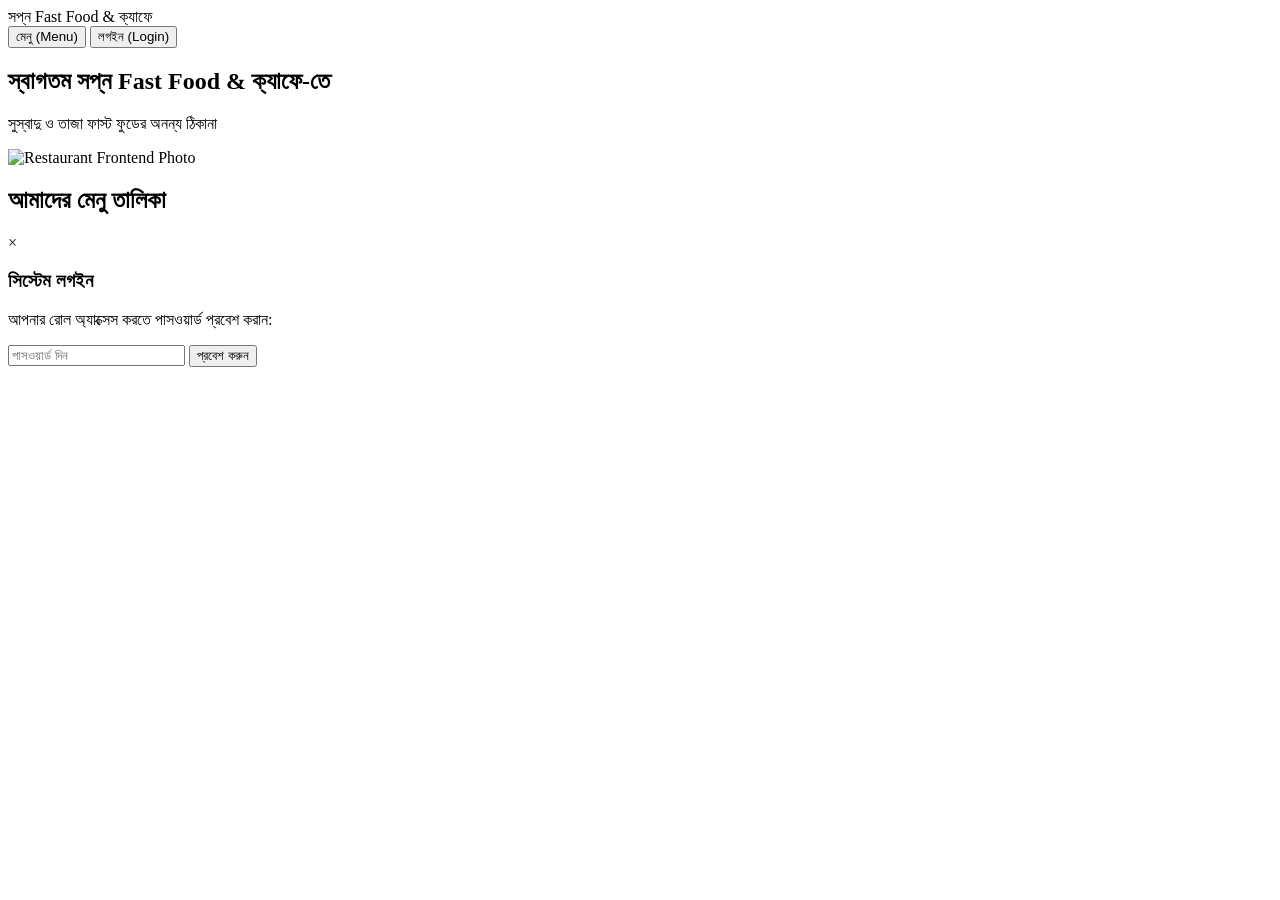
==== index.html @ 1aaa4b71 "Create index.html" ====
<!DOCTYPE html>
<html lang="bn">
<head>
    <meta charset="UTF-8">
    <meta name="viewport" content="width=device-width, initial-scale=1.0">
    <title>সপ্ন Fast Food & ক্যাফে</title>
    <link rel="stylesheet" href="styles.css">
    <link href="https://fonts.googleapis.com/css2?family=Hind+Siliguri:wght@400;600;700&display=swap" rel="stylesheet">
</head>
<body>
    <header class="navbar">
        <div class="logo">সপ্ন Fast Food & ক্যাফে</div>
        <nav>
            <button onclick="switchView('public-menu')" class="nav-btn">মেনু (Menu)</button>
            <button onclick="openLoginModal()" class="nav-btn login-btn" id="login-trigger">লগইন (Login)</button>
            <button onclick="logout()" class="nav-btn logout-btn" id="logout-trigger" style="display:none;">লগআউট</button>
        </nav>
    </header>

    <main class="container">
        <!-- Hero Section -->
        <section id="hero-section" class="hero">
            <div class="hero-content">
                <h1>স্বাগতম সপ্ন Fast Food & ক্যাফে-তে</h1>
                <p>সুস্বাদু ও তাজা ফাস্ট ফুডের অনন্য ঠিকানা</p>
            </div>
            <div class="hero-image">
                <img src="https://images.unsplash.com/photo-1555396273-367ea4eb4db5?auto=format&fit=crop&w=1000&q=80" alt="Restaurant Frontend Photo">
            </div>
        </section>

        <!-- Public Menu Section -->
        <section id="public-menu" class="view-section active">
            <h2>আমাদের মেনু তালিকা</h2>
            <div id="category-filter" class="filter-bar"></div>
            <div id="menu-grid" class="menu-grid"></div>
        </section>

        <!-- Chef Portal -->
        <section id="chef-portal" class="view-section" style="display:none;">
            <h2>🍳 Chef Portal (রান্নাঘর এন্ট্রি)</h2>
            <p class="warning-text">⚠️ শেখদের জন্য সতর্কবার্তা: আপনার ইনপুট পরবর্তীতে মোছা বা পরিবর্তন করা যাবে না।</p>
            <form id="chef-form" class="portal-form">
                <label for="chef-item-select">আইটেম সিলেক্ট করুন:</label>
                <select id="chef-item-select" required></select>
                
                <label for="chef-qty">তৈরিকৃত পরিমাণ (Quantity):</label>
                <input type="number" id="chef-qty" min="1" value="1" required>

                <button type="submit" class="action-btn">রান্না রেকর্ড করুন</button>
            </form>

            <h3>আপনার সাম্প্রতিক রান্না এনট্রি</h3>
            <div class="table-container">
                <table>
                    <thead>
                        <tr>
                            <th>তারিখ ও সময়</th>
                            <th>আইটেম</th>
                            <th>পরিমাণ</th>
                        </tr>
                    </thead>
                    <tbody id="chef-log-tbody"></tbody>
                </table>
            </div>
        </section>

        <!-- Waiter Portal -->
        <section id="waiter-portal" class="view-section" style="display:none;">
            <h2>🛎️ Waiter Portal (বিক্রি এন্ট্রি)</h2>
            <p class="warning-text">⚠️ ওয়েটারদের জন্য সতর্কবার্তা: আপনার ইনপুট পরবর্তীতে মোছা বা পরিবর্তন করা যাবে না।</p>
            <form id="waiter-form" class="portal-form">
                <label for="waiter-item-select">আইটেম সিলেক্ট করুন:</label>
                <select id="waiter-item-select" onchange="handleWaiterItemChange()" required></select>

                <div id="waiter-size-container" style="display:none;">
                    <label for="waiter-size-select">সাইজ পছন্দ করুন:</label>
                    <select id="waiter-size-select"></select>
                </div>

                <label for="waiter-qty">বিক্রিত পরিমাণ (Quantity):</label>
                <input type="number" id="waiter-qty" min="1" value="1" required>

                <button type="submit" class="action-btn">বিক্রি রেকর্ড করুন</button>
            </form>

            <h3>আপনার সাম্প্রতিক বিক্রি এনট্রি</h3>
            <div class="table-container">
                <table>
                    <thead>
                        <tr>
                            <th>তারিখ ও সময়</th>
                            <th>আইটেম</th>
                            <th>পরিমাণ</th>
                            <th>মোট মূল্য (৳)</th>
                        </tr>
                    </thead>
                    <tbody id="waiter-log-tbody"></tbody>
                </table>
            </div>
        </section>

        <!-- Admin Portal -->
        <section id="admin-portal" class="view-section" style="display:none;">
            <h2>📊 Admin Dashboard (হিসাব ও স্টক)</h2>
            <div class="stats-cards">
                <div class="card">
                    <h3>মোট মোট বিক্রি মূল্য</h3>
                    <p id="stat-total-revenue">৳ 0</p>
                </div>
                <div class="card">
                    <h3>মোট রান্নাকৃত পরিমাণ</h3>
                    <p id="stat-total-cooked">0</p>
                </div>
                <div class="card">
                    <h3>মোট বিক্রিত পরিমাণ</h3>
                    <p id="stat-total-sold">0</p>
                </div>
            </div>

            <h3>আইটেম ভিত্তিক cooked & sold স্ট্যাটাস</h3>
            <div class="table-container">
                <table>
                    <thead>
                        <tr>
                            <th>আইটেম নাম</th>
                            <th>মোট রান্না (Cooked)</th>
                            <th>মোট বিক্রি (Sold)</th>
                            <th>অবশিষ্ট (Stock)</th>
                            <th>মোট বিক্রি মূল্য (৳)</th>
                        </tr>
                    </thead>
                    <tbody id="admin-summary-tbody"></tbody>
                </table>
            </div>
        </section>

        <!-- Owner Portal -->
        <section id="owner-portal" class="view-section" style="display:none;">
            <h2>👑 Owner Dashboard (সর্বোচ্চ নিয়ন্ত্রণ)</h2>
            <div class="stats-cards">
                <div class="card">
                    <h3>মোট রেভিনিউ</h3>
                    <p id="owner-stat-revenue">৳ 0</p>
                </div>
                <div class="card">
                    <h3>মোট এনট্রি রেকর্ড</h3>
                    <p id="owner-stat-logs">0</p>
                </div>
            </div>

            <div class="owner-controls">
                <button onclick="exportJSONData()" class="action-btn">ডাটাবেস ব্যাকআপ ডাউনলোড করুন (JSON)</button>
            </div>

            <h3>সকল সেশন ও অ্যাক্টিভিটি লগ</h3>
            <div class="table-container">
                <table>
                    <thead>
                        <tr>
                            <th>টাইপ</th>
                            <th>তারিখ ও সময়</th>
                            <th>আইটেম</th>
                            <th>পরিমাণ</th>
                            <th>মূল্য (৳)</th>
                        </tr>
                    </thead>
                    <tbody id="owner-all-logs-tbody"></tbody>
                </table>
            </div>
        </section>
    </main>

    <!-- Login Modal -->
    <div id="login-modal" class="modal">
        <div class="modal-content">
            <span class="close-btn" onclick="closeLoginModal()">&times;</span>
            <h3>সিস্টেম লগইন</h3>
            <p>আপনার রোল অ্যাক্সেস করতে পাসওয়ার্ড প্রবেশ করান:</p>
            <input type="password" id="role-password" placeholder="পাসওয়ার্ড দিন">
            <button onclick="authenticateRole()" class="action-btn">প্রবেশ করুন</button>
            <p id="login-error" class="error-msg"></p>
        </div>
    </div>

    <script src="app.js"></script>
</body>
  </html>
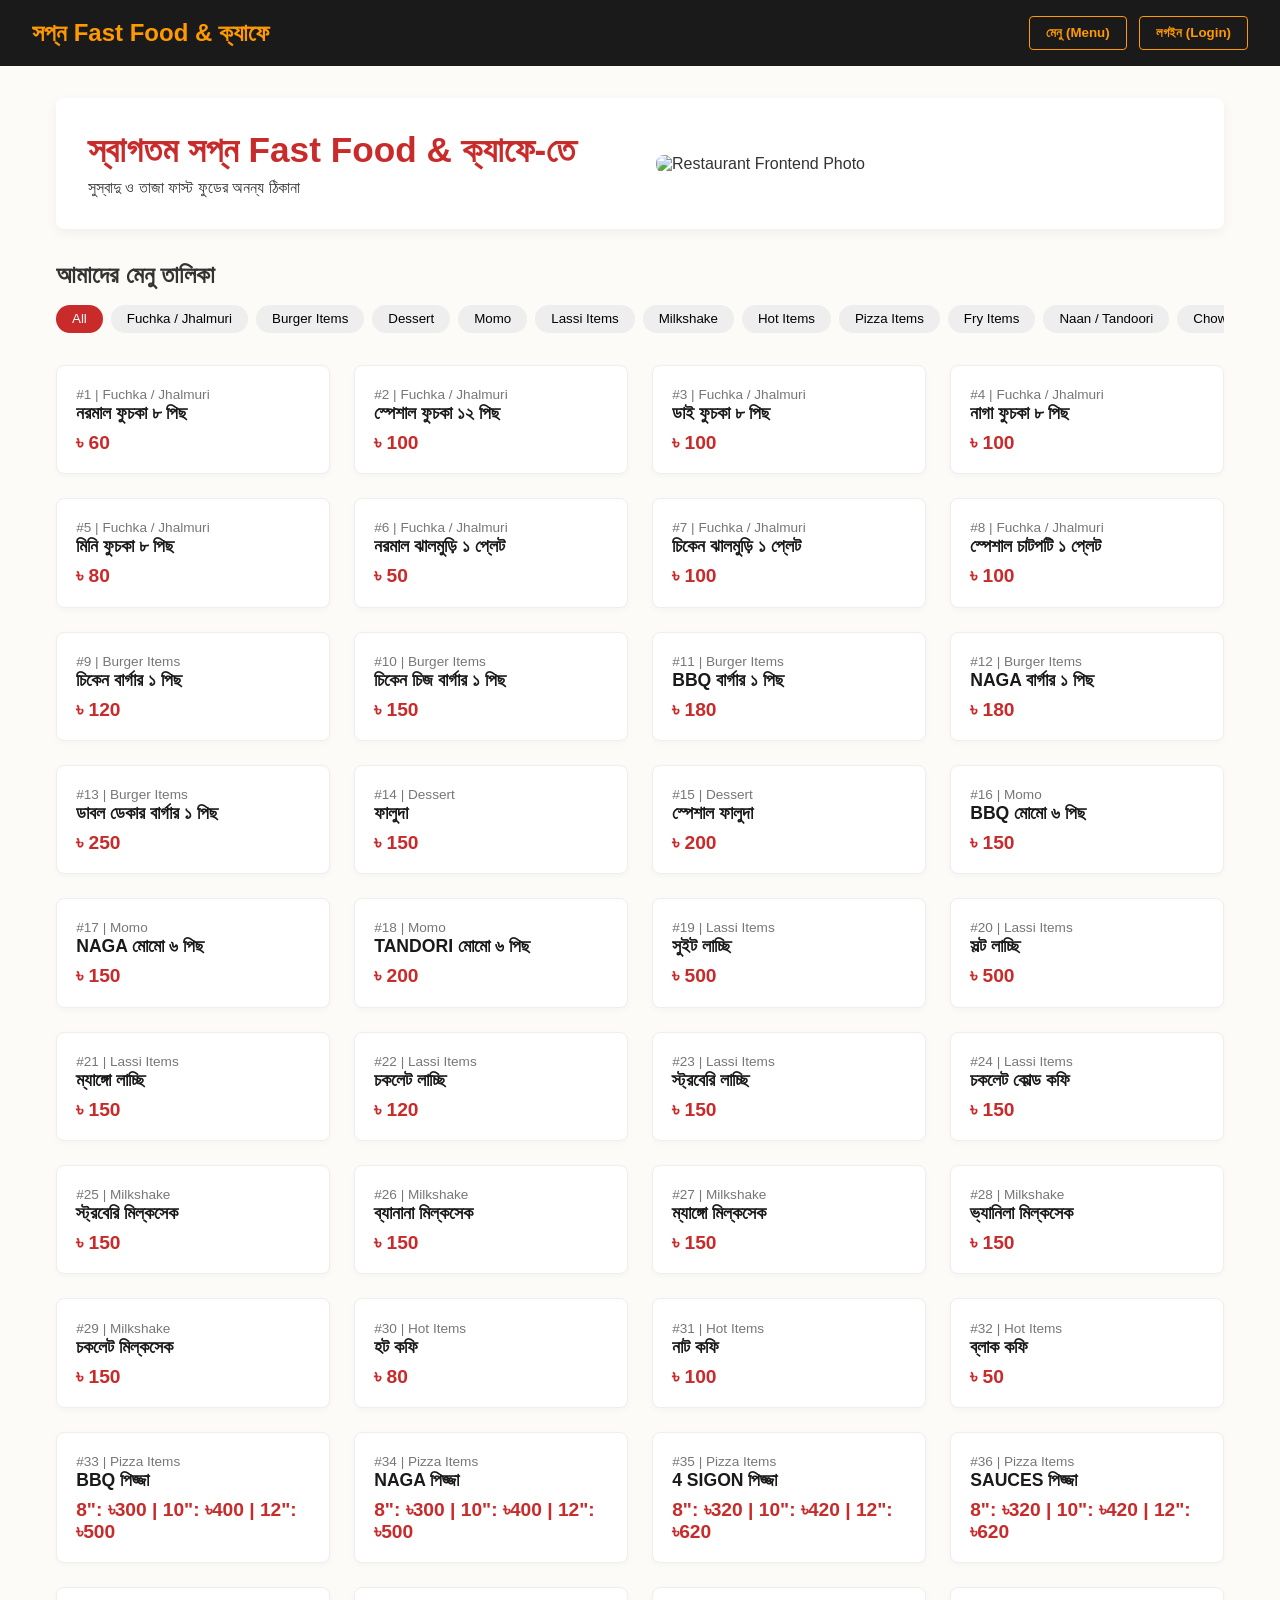
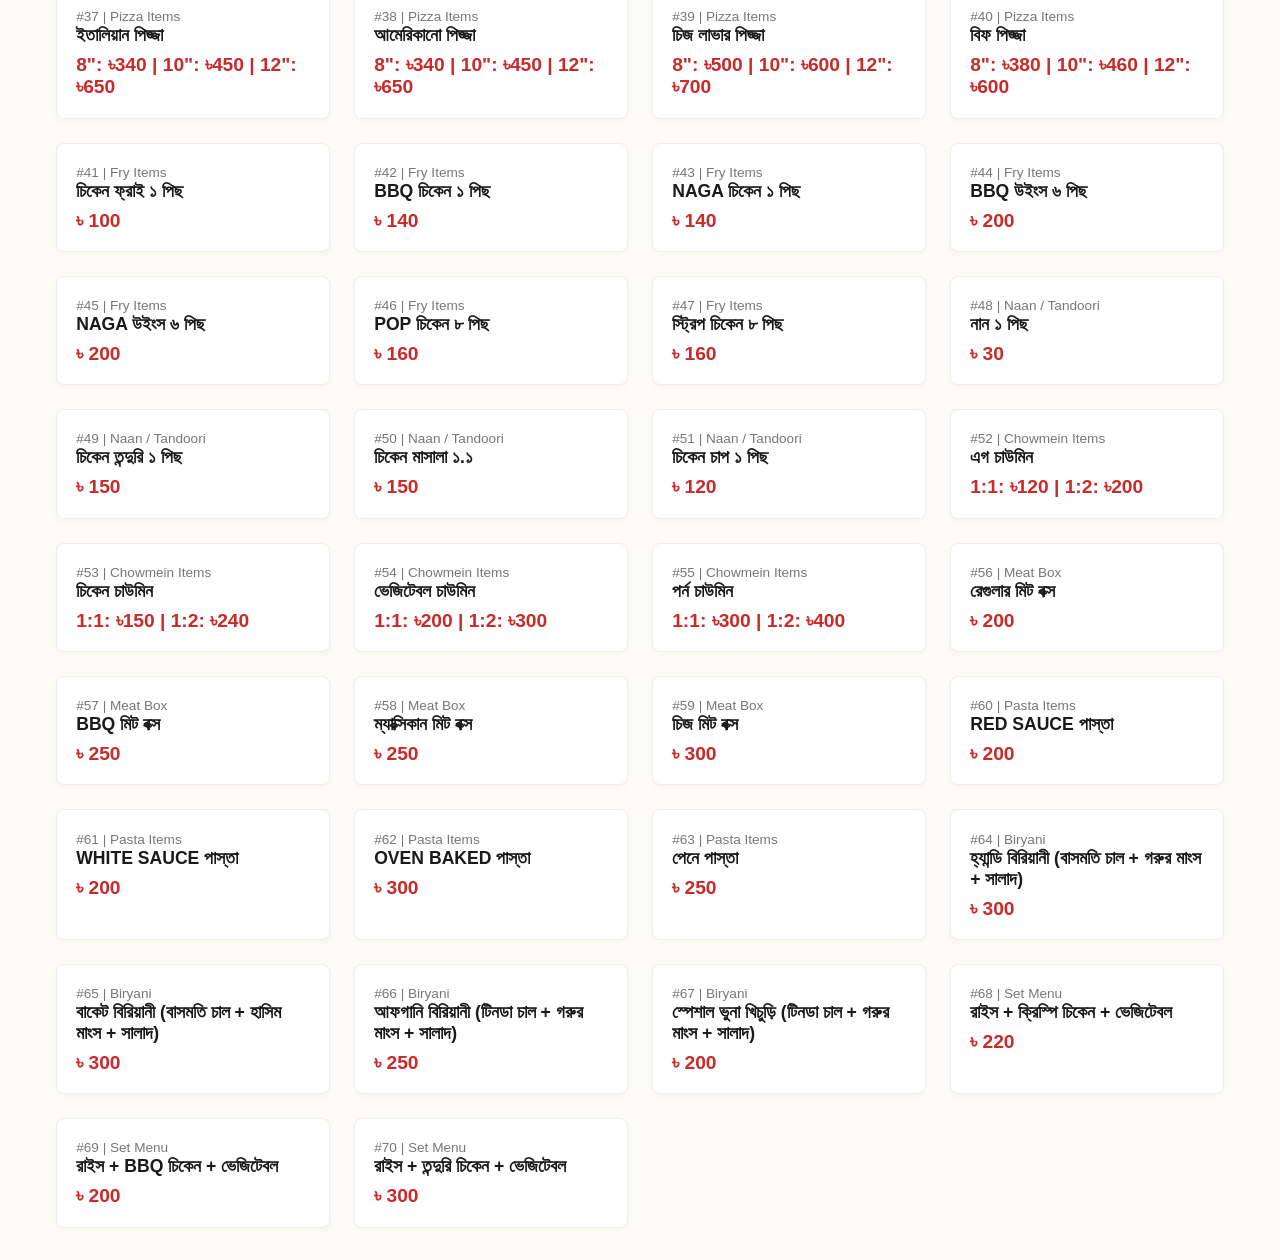
==== commit 9fedfb59: "Update index.html" ====
--- a/index.html
+++ b/index.html
@@ -39,7 +39,7 @@
         <!-- Chef Portal -->
         <section id="chef-portal" class="view-section" style="display:none;">
             <h2>🍳 Chef Portal (রান্নাঘর এন্ট্রি)</h2>
-            <p class="warning-text">⚠️ শেখদের জন্য সতর্কবার্তা: আপনার ইনপুট পরবর্তীতে মোছা বা পরিবর্তন করা যাবে না।</p>
+            <p class="warning-text">⚠️ শেফদের জন্য সতর্কবার্তা: আপনার ইনপুট পরবর্তীতে মোছা বা পরিবর্তন করা যাবে না।</p>
             <form id="chef-form" class="portal-form">
                 <label for="chef-item-select">আইটেম সিলেক্ট করুন:</label>
                 <select id="chef-item-select" required></select>
--- a/styles.css
+++ b/styles.css
@@ -0,0 +1,260 @@
+* {
+    box-sizing: border-box;
+    margin: 0;
+    padding: 0;
+    font-family: 'Hind Siliguri', sans-serif;
+}
+
+body {
+    background-color: #fdfbf7;
+    color: #333;
+}
+
+.navbar {
+    display: flex;
+    justify-content: space-between;
+    align-items: center;
+    background-color: #1a1a1a;
+    padding: 1rem 2rem;
+    color: #fff;
+    position: sticky;
+    top: 0;
+    z-index: 100;
+}
+
+.logo {
+    font-size: 1.5rem;
+    font-weight: 700;
+    color: #ff9900;
+}
+
+.nav-btn {
+    background: transparent;
+    border: 1px solid #ff9900;
+    color: #ff9900;
+    padding: 0.5rem 1rem;
+    margin-left: 0.5rem;
+    border-radius: 4px;
+    cursor: pointer;
+    font-weight: 600;
+}
+
+.nav-btn:hover {
+    background: #ff9900;
+    color: #fff;
+}
+
+.container {
+    max-width: 1200px;
+    margin: 2rem auto;
+    padding: 0 1rem;
+}
+
+.hero {
+    display: flex;
+    flex-wrap: wrap;
+    align-items: center;
+    gap: 2rem;
+    background: #fff;
+    padding: 2rem;
+    border-radius: 8px;
+    box-shadow: 0 4px 12px rgba(0,0,0,0.05);
+    margin-bottom: 2rem;
+}
+
+.hero-content {
+    flex: 1;
+    min-width: 280px;
+}
+
+.hero-content h1 {
+    font-size: 2.2rem;
+    color: #c92a2a;
+    margin-bottom: 0.5rem;
+}
+
+.hero-image {
+    flex: 1;
+    min-width: 280px;
+}
+
+.hero-image img {
+    width: 100%;
+    height: 300px;
+    object-fit: cover;
+    border-radius: 8px;
+}
+
+.filter-bar {
+    display: flex;
+    gap: 0.5rem;
+    overflow-x: auto;
+    padding: 1rem 0;
+}
+
+.filter-chip {
+    padding: 0.4rem 1rem;
+    background: #eee;
+    border: none;
+    border-radius: 20px;
+    cursor: pointer;
+    white-space: nowrap;
+}
+
+.filter-chip.active {
+    background: #c92a2a;
+    color: #fff;
+}
+
+.menu-grid {
+    display: grid;
+    grid-template-columns: repeat(auto-fill, minmax(250px, 1fr));
+    gap: 1.5rem;
+    margin-top: 1rem;
+}
+
+.menu-card {
+    background: #fff;
+    padding: 1.2rem;
+    border-radius: 8px;
+    border: 1px solid #eee;
+    box-shadow: 0 2px 6px rgba(0,0,0,0.03);
+}
+
+.menu-card h3 {
+    font-size: 1.1rem;
+    color: #1a1a1a;
+    margin-bottom: 0.4rem;
+}
+
+.menu-card .category {
+    font-size: 0.85rem;
+    color: #777;
+}
+
+.menu-card .price {
+    font-size: 1.2rem;
+    font-weight: 700;
+    color: #c92a2a;
+    margin-top: 0.5rem;
+}
+
+.warning-text {
+    color: #d9480f;
+    background: #fff4e6;
+    padding: 0.8rem;
+    border-radius: 4px;
+    margin: 1rem 0;
+}
+
+.portal-form {
+    background: #fff;
+    padding: 1.5rem;
+    border-radius: 8px;
+    display: flex;
+    flex-direction: column;
+    gap: 1rem;
+    max-width: 500px;
+    margin-bottom: 2rem;
+    border: 1px solid #ddd;
+}
+
+.portal-form select, .portal-form input {
+    padding: 0.6rem;
+    font-size: 1rem;
+    border: 1px solid #ccc;
+    border-radius: 4px;
+}
+
+.action-btn {
+    background: #c92a2a;
+    color: #fff;
+    border: none;
+    padding: 0.7rem 1.2rem;
+    font-size: 1rem;
+    border-radius: 4px;
+    cursor: pointer;
+    font-weight: 600;
+}
+
+.action-btn:hover {
+    background: #a61e1e;
+}
+
+.table-container {
+    overflow-x: auto;
+    background: #fff;
+    border-radius: 8px;
+    margin-top: 1rem;
+    box-shadow: 0 2px 8px rgba(0,0,0,0.05);
+}
+
+table {
+    width: 100%;
+    border-collapse: collapse;
+}
+
+th, td {
+    text-align: left;
+    padding: 0.8rem 1rem;
+    border-bottom: 1px solid #eee;
+}
+
+th {
+    background: #f8f9fa;
+}
+
+.stats-cards {
+    display: grid;
+    grid-template-columns: repeat(auto-fit, minmax(200px, 1fr));
+    gap: 1rem;
+    margin: 1.5rem 0;
+}
+
+.stats-cards .card {
+    background: #fff;
+    padding: 1.5rem;
+    border-radius: 8px;
+    border-left: 5px solid #c92a2a;
+    box-shadow: 0 2px 6px rgba(0,0,0,0.04);
+}
+
+.stats-cards .card p {
+    font-size: 1.8rem;
+    font-weight: 700;
+    color: #1a1a1a;
+    margin-top: 0.5rem;
+}
+
+/* Modal */
+.modal {
+    display: none;
+    position: fixed;
+    top: 0; left: 0; width: 100%; height: 100%;
+    background: rgba(0,0,0,0.6);
+    justify-content: center;
+    align-items: center;
+    z-index: 1000;
+}
+
+.modal-content {
+    background: #fff;
+    padding: 2rem;
+    border-radius: 8px;
+    width: 90%;
+    max-width: 400px;
+    position: relative;
+}
+
+.close-btn {
+    position: absolute;
+    right: 15px;
+    top: 10px;
+    font-size: 1.5rem;
+    cursor: pointer;
+}
+
+.error-msg {
+    color: red;
+    margin-top: 0.5rem;
+}
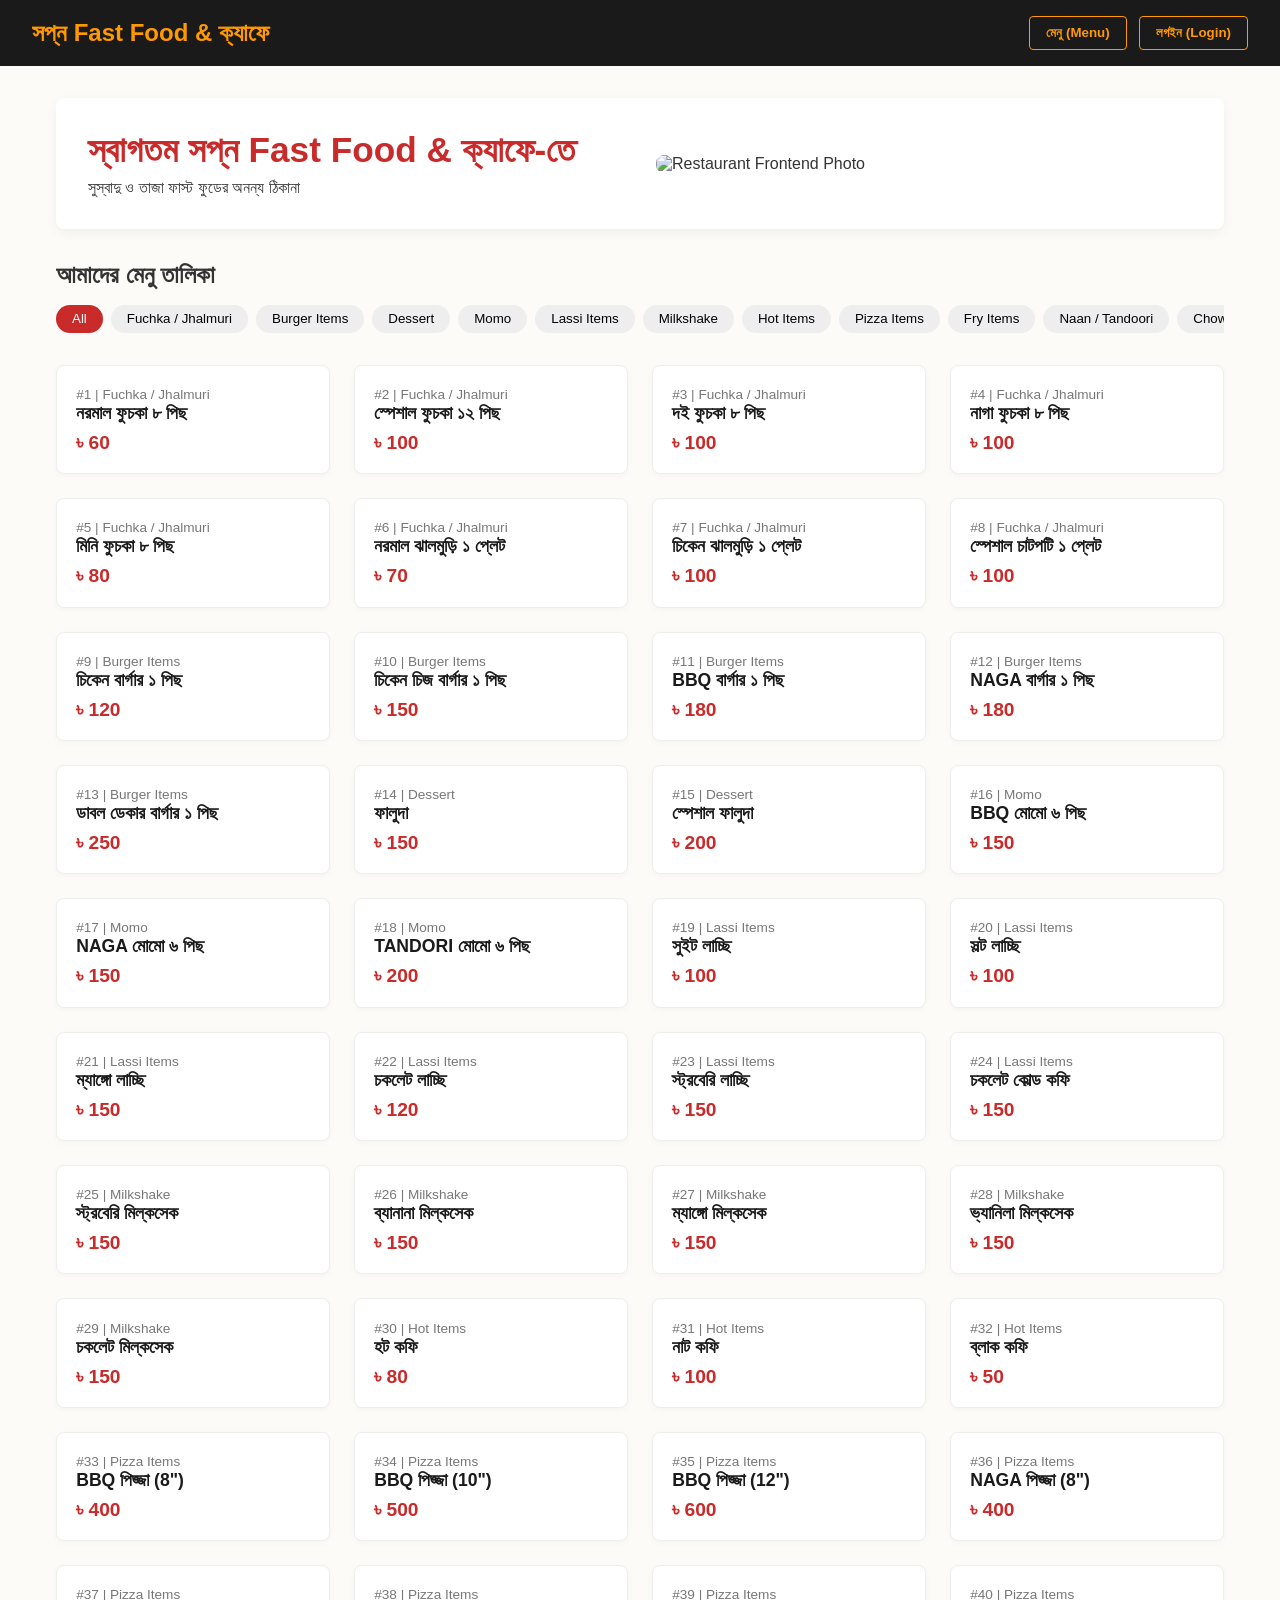
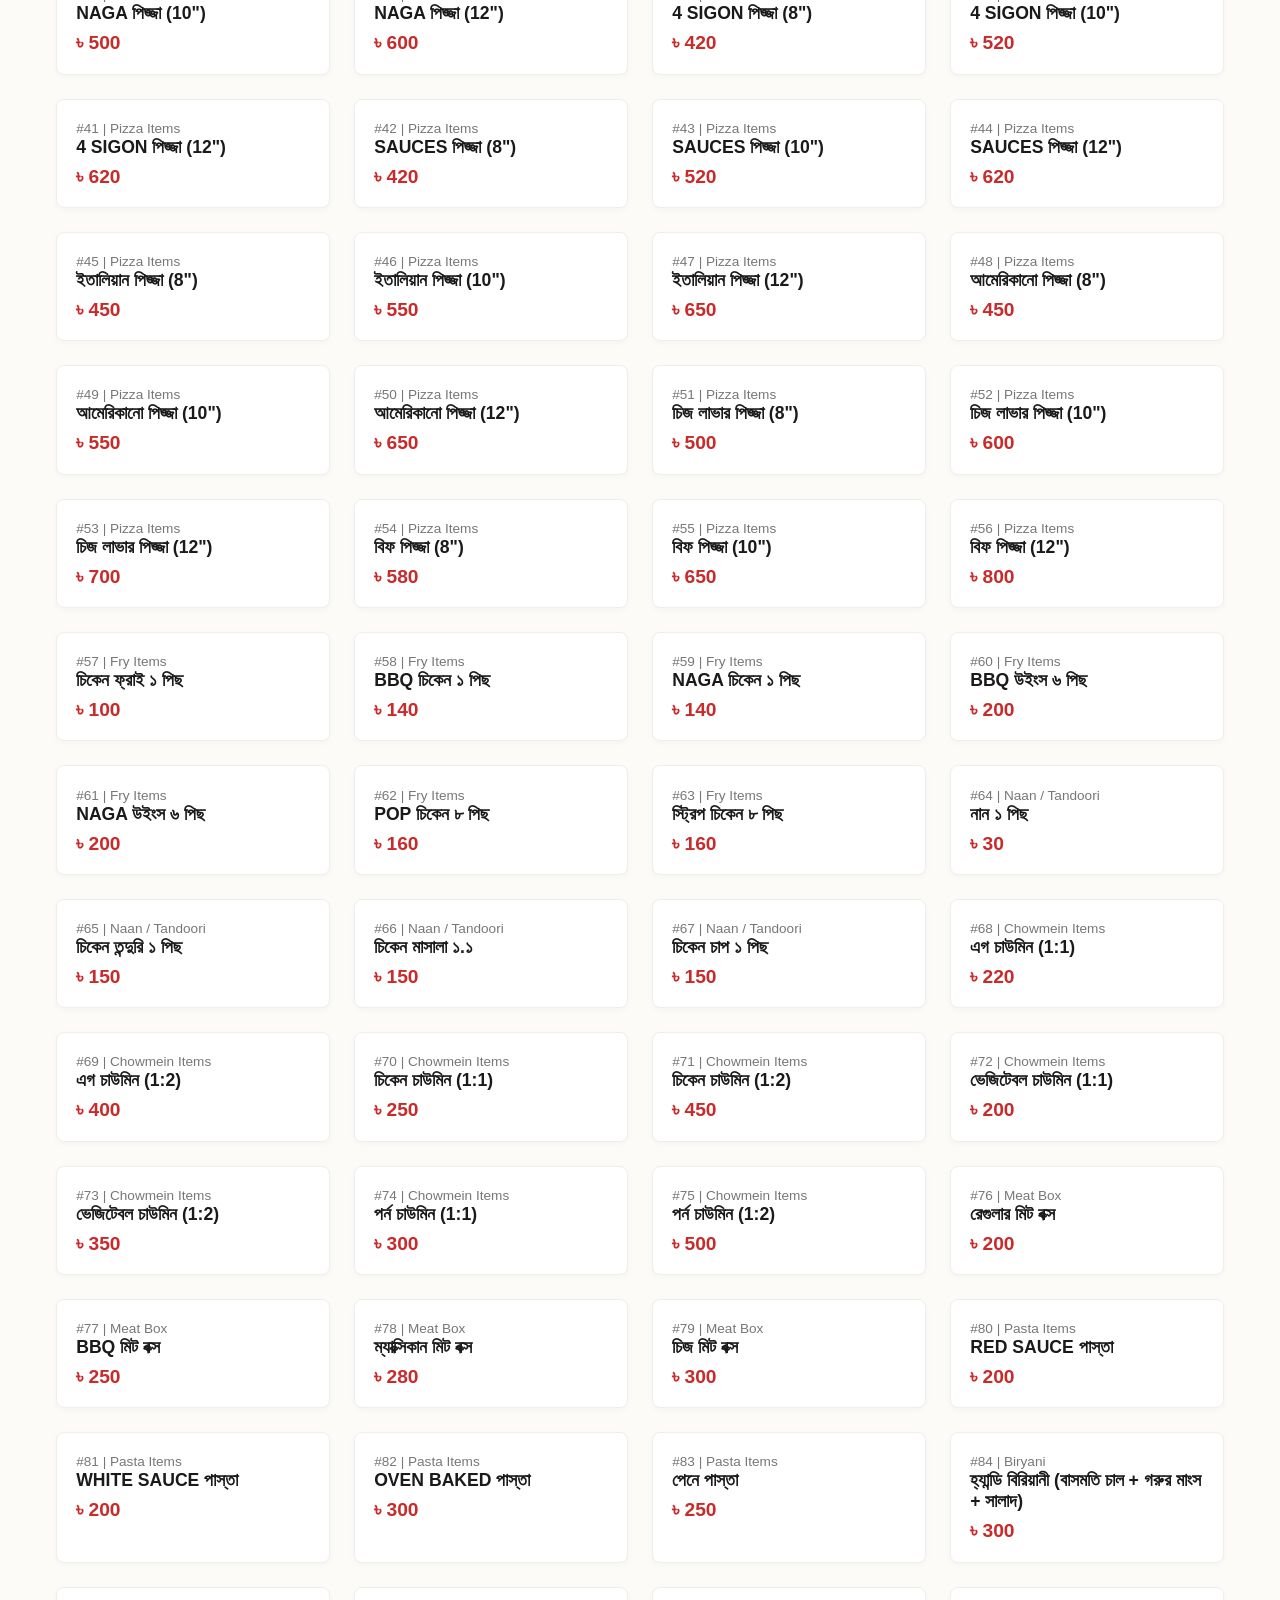
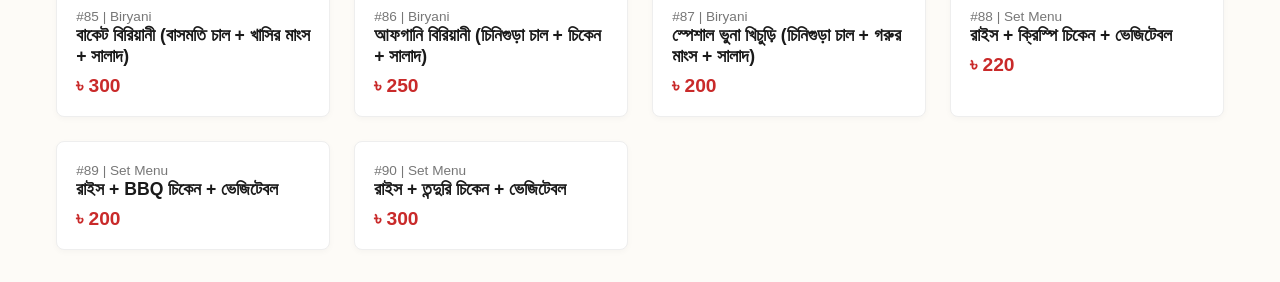
==== commit 2978d6f7: "Update index.html" ====
--- a/index.html
+++ b/index.html
@@ -171,6 +171,35 @@
         </section>
     </main>
 
+ <!-- Customer WhatsApp Order Modal -->
+<div id="customer-order-modal" class="modal">
+    <div class="modal-content">
+        <span class="close-btn" onclick="closeCustomerOrderModal()">&times;</span>
+        <h3 id="modal-item-name">অর্ডার করুন</h3>
+        <p id="modal-item-category" class="category"></p>
+        
+        <div class="portal-form" style="margin-bottom: 0; max-width: 100%;">
+            <div id="modal-size-container" style="display:none;">
+                <label for="modal-size-select">সাইজ পছন্দ করুন:</label>
+                <select id="modal-size-select" onchange="updateModalTotalPrice()"></select>
+            </div>
+
+            <label for="modal-item-qty">পরিমাণ (Quantity):</label>
+            <input type="number" id="modal-item-qty" min="1" value="1" oninput="updateModalTotalPrice()">
+
+            <div class="price-summary">
+                <span>মোট মূল্য: </span>
+                <strong id="modal-total-price" style="color: #c92a2a; font-size: 1.3rem;">৳ 0</strong>
+            </div>
+
+            <button onclick="sendWhatsAppOrder()" class="action-btn wa-btn">
+                <img src="https://upload.wikimedia.org/wikipedia/commons/6/6b/WhatsApp.svg" width="20" height="20" style="vertical-align: middle; margin-right: 8px;">
+                WhatsApp-এ অর্ডার দিন
+            </button>
+        </div>
+    </div>
+</div>
+   
     <!-- Login Modal -->
     <div id="login-modal" class="modal">
         <div class="modal-content">
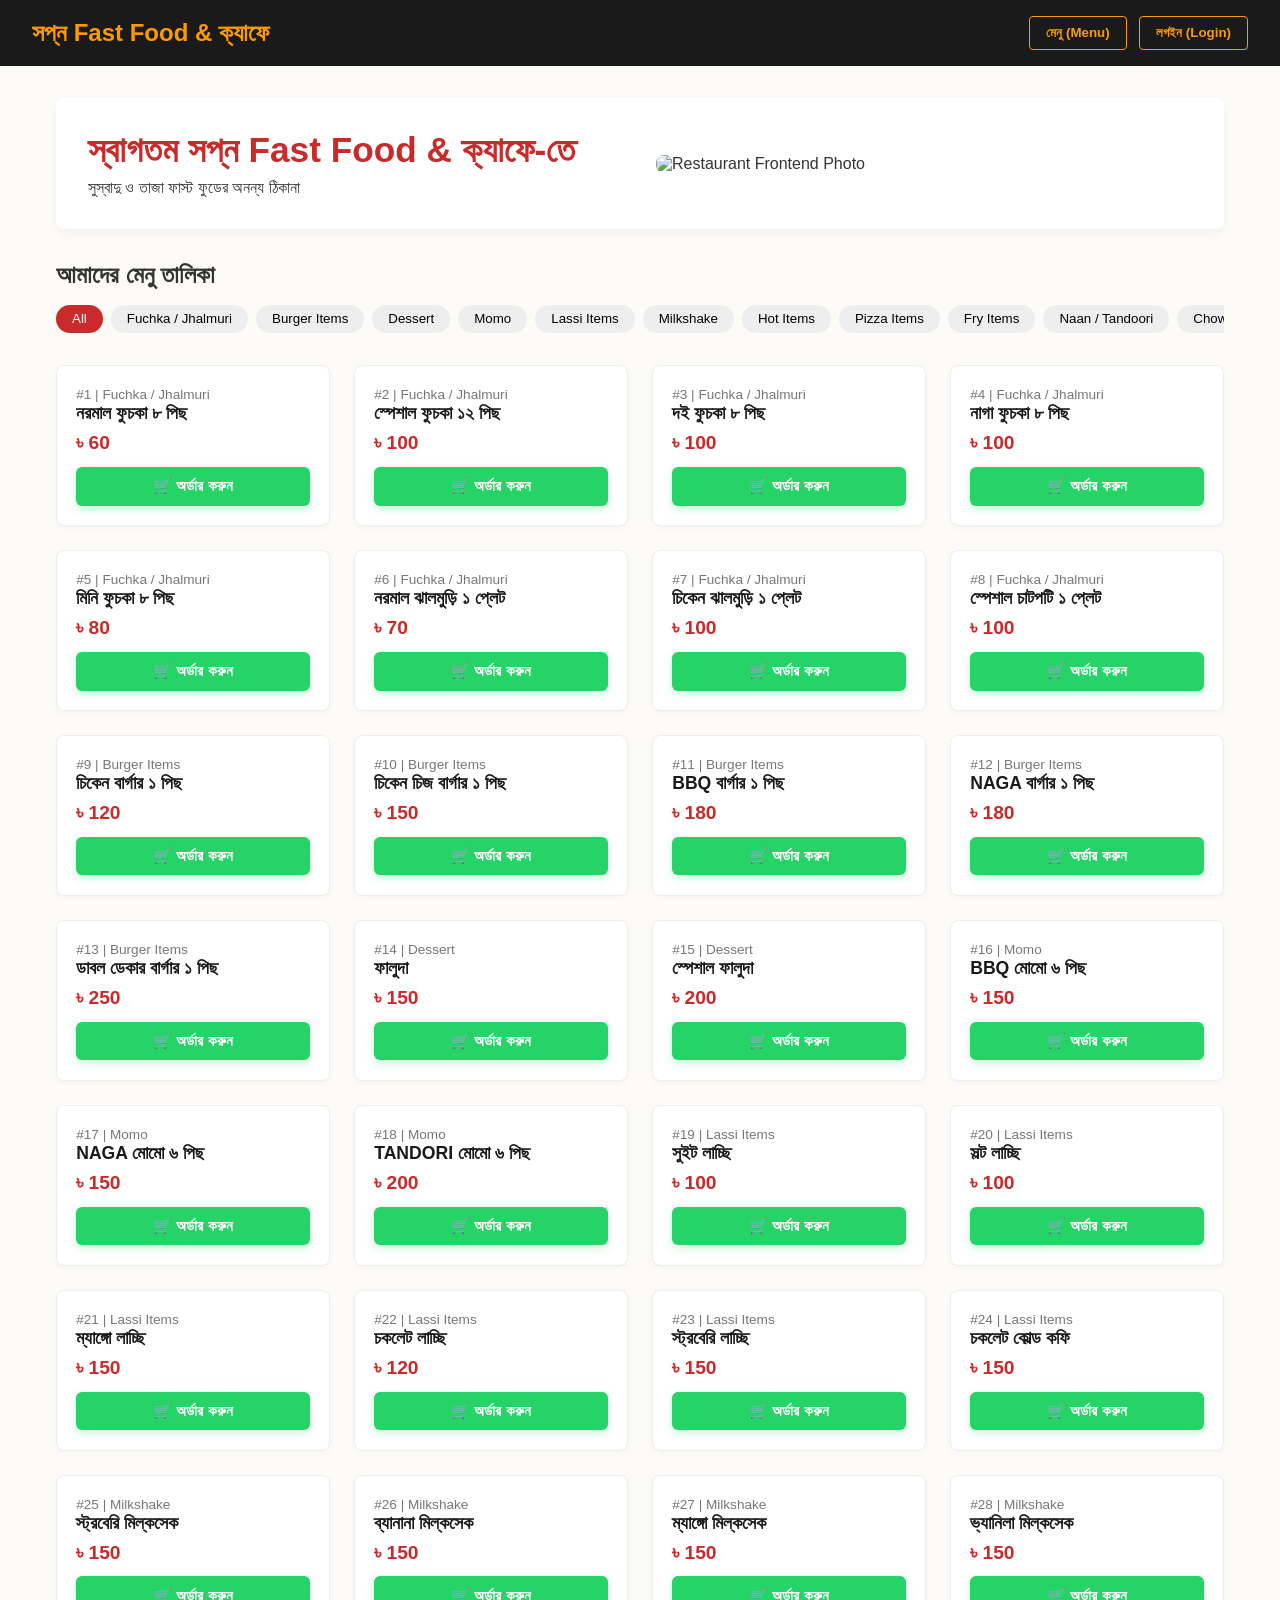
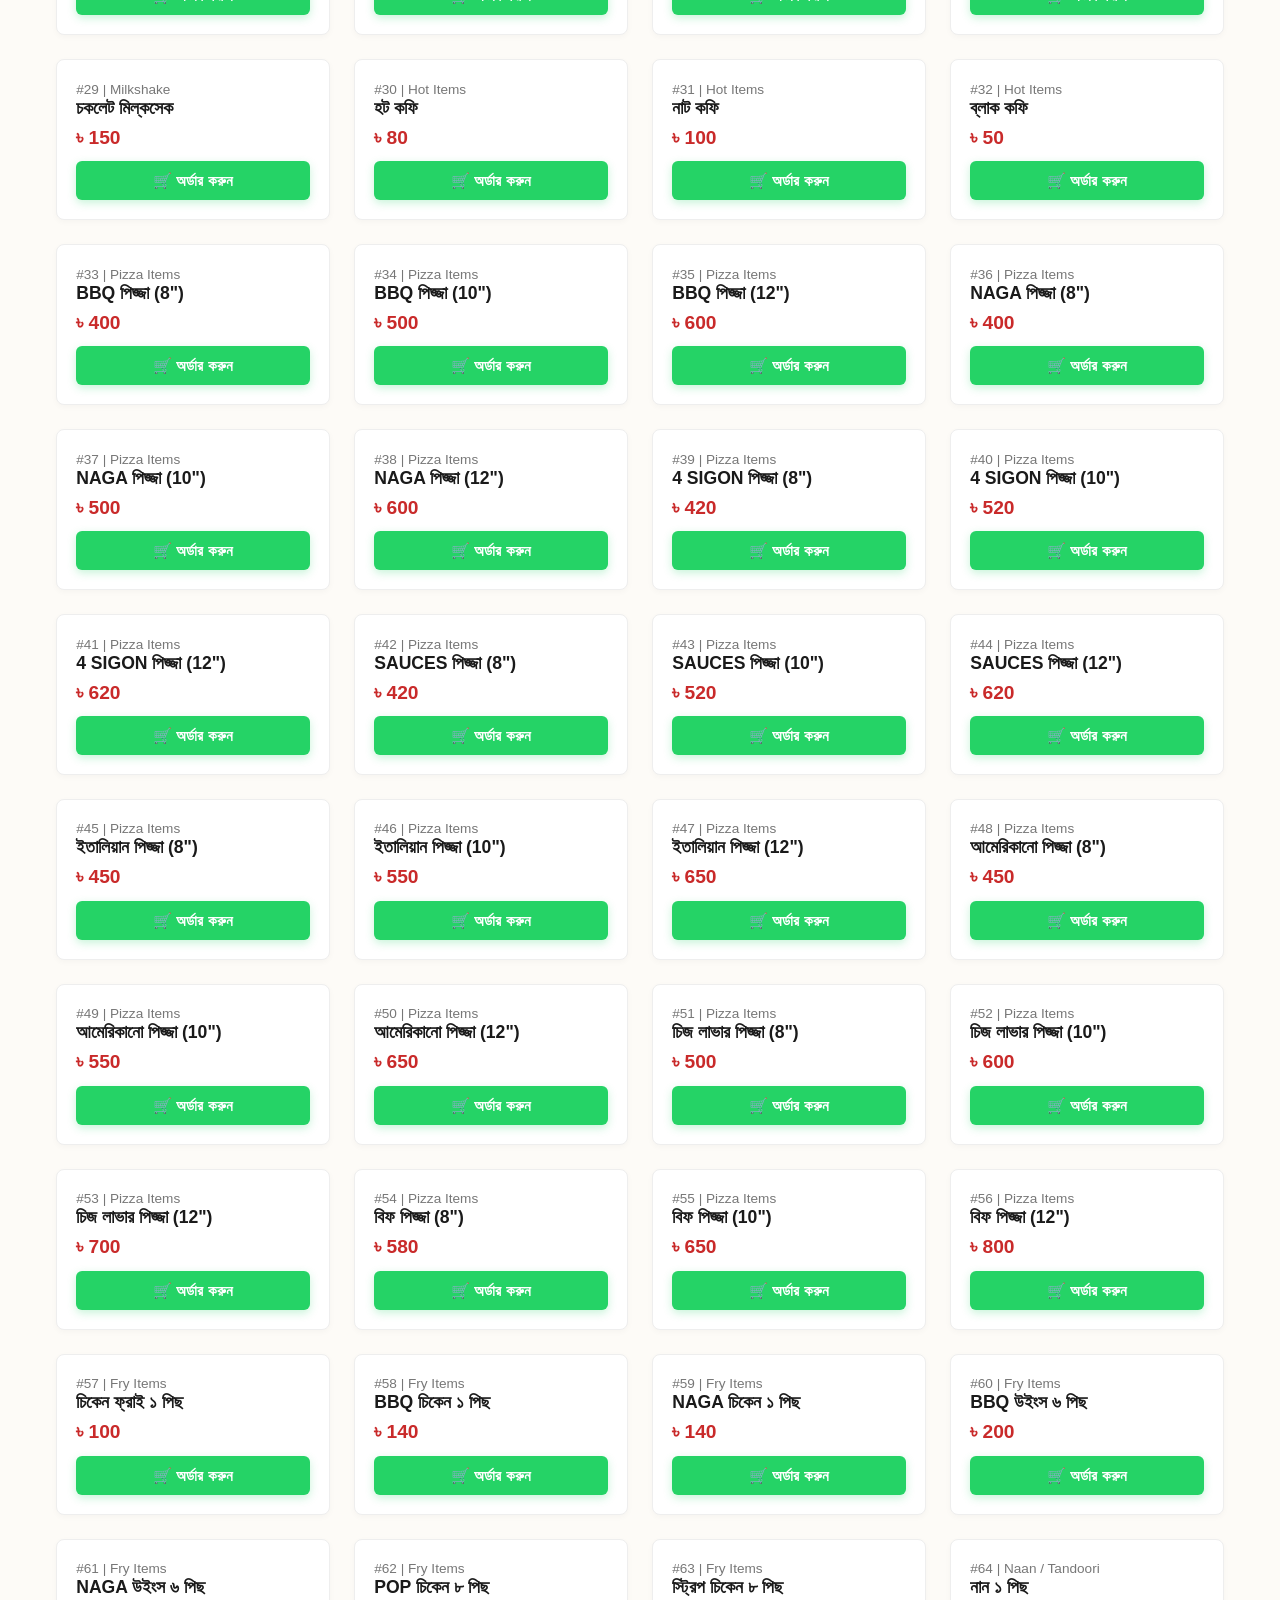
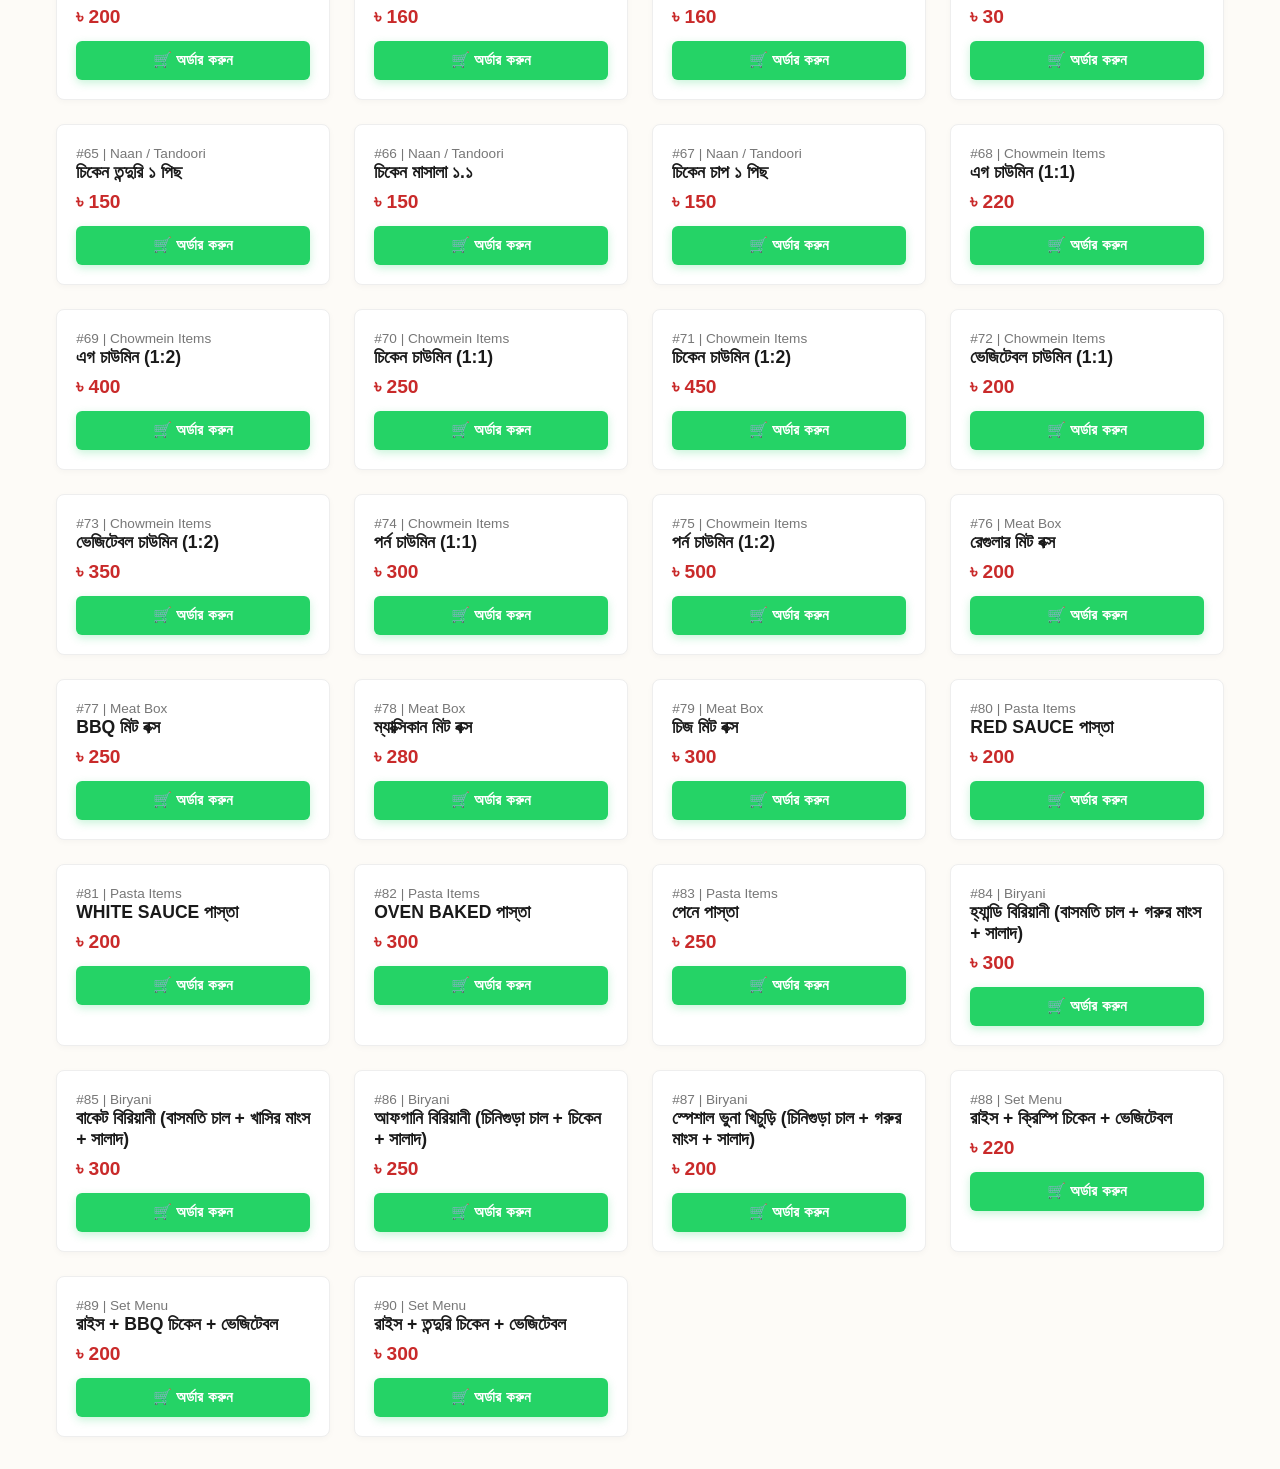
==== commit b35b700e: "Update index.html" ====
--- a/index.html
+++ b/index.html
@@ -3,7 +3,47 @@
 <head>
     <meta charset="UTF-8">
     <meta name="viewport" content="width=device-width, initial-scale=1.0">
-    <title>সপ্ন Fast Food & ক্যাফে</title>
+    
+    <!-- Primary Meta Tags for Google Search -->
+    <title>সপ্ন Fast Food & ক্যাফে | সেরা ফাস্ট ফুড ও ক্যাফে</title>
+    <meta name="title" content="সপ্ন Fast Food & ক্যাফে | সেরা ফাস্ট ফুড ও ক্যাফে">
+    <meta name="description" content="সপ্ন Fast Food & ক্যাফে-তে পান সুস্বাদু ফুচকা, বার্গার, মোমো, পিজ্জা, চাউমিন ও কোল্ড বেভারেজ। আজই অনলাইনে অর্ডার করুন হোয়াটসঅ্যাপের মাধ্যমে।">
+    <meta name="keywords" content="সপ্ন ফাস্ট ফুড, সপ্ন ক্যাফে, ফুচকা, বার্গার, পিজ্জা, মোমো, Fast food cafe, restaurant order">
+    <meta name="robots" content="index, follow">
+
+    <!-- Google Search Console Verification Meta Tag -->
+    <meta name="google-site-verification" content="google5fd4bafee2183b3b" />
+
+    <!-- Open Graph / Facebook / WhatsApp Share Preview -->
+    <meta property="og:type" content="website">
+    <meta property="og:title" content="সপ্ন Fast Food & ক্যাফে">
+    <meta property="og:description" content="সুস্বাদু ও তাজা ফাস্ট ফুডের অনন্য ঠিকানা। অনলাইন মেনু দেখুন এবং অর্ডার করুন।">
+    <meta property="og:image" content="https://images.unsplash.com/photo-1555396273-367ea4eb4db5?auto=format&fit=crop&w=1000&q=80">
+    <meta property="og:url" content="https://sopnofastfoodcafe.vercel.app">
+
+    <!-- PWA & Mobile Web App Support -->
+    <link rel="manifest" href="manifest.json">
+    <meta name="theme-color" content="#1a1a1a">
+    <meta name="apple-mobile-web-app-capable" content="yes">
+    <meta name="apple-mobile-web-app-status-bar-style" content="black-translucent">
+    <meta name="apple-mobile-web-app-title" content="সপ্ন ক্যাফে">
+    <link rel="icon" type="image/svg+xml" href="icon.svg">
+    <link rel="apple-touch-icon" href="icon.svg">
+
+    <!-- Google Restaurant Schema Markup (Structured Data) -->
+    <script type="application/ld+json">
+    {
+      "@context": "https://schema.org",
+      "@type": "FastFoodRestaurant",
+      "name": "সপ্ন Fast Food & ক্যাফে",
+      "image": "https://images.unsplash.com/photo-1555396273-367ea4eb4db5?auto=format&fit=crop&w=1000&q=80",
+      "servesCuisine": "Fast Food, Snacks, Beverages",
+      "priceRange": "৳৳",
+      "telephone": "+8801759087421",
+      "url": "https://sopnofastfoodcafe.vercel.app"
+    }
+    </script>
+
     <link rel="stylesheet" href="styles.css">
     <link href="https://fonts.googleapis.com/css2?family=Hind+Siliguri:wght@400;600;700&display=swap" rel="stylesheet">
 </head>
@@ -171,34 +211,34 @@
         </section>
     </main>
 
- <!-- Customer WhatsApp Order Modal -->
-<div id="customer-order-modal" class="modal">
-    <div class="modal-content">
-        <span class="close-btn" onclick="closeCustomerOrderModal()">&times;</span>
-        <h3 id="modal-item-name">অর্ডার করুন</h3>
-        <p id="modal-item-category" class="category"></p>
-        
-        <div class="portal-form" style="margin-bottom: 0; max-width: 100%;">
-            <div id="modal-size-container" style="display:none;">
-                <label for="modal-size-select">সাইজ পছন্দ করুন:</label>
-                <select id="modal-size-select" onchange="updateModalTotalPrice()"></select>
-            </div>
-
-            <label for="modal-item-qty">পরিমাণ (Quantity):</label>
-            <input type="number" id="modal-item-qty" min="1" value="1" oninput="updateModalTotalPrice()">
-
-            <div class="price-summary">
-                <span>মোট মূল্য: </span>
-                <strong id="modal-total-price" style="color: #c92a2a; font-size: 1.3rem;">৳ 0</strong>
-            </div>
-
-            <button onclick="sendWhatsAppOrder()" class="action-btn wa-btn">
-                <img src="https://upload.wikimedia.org/wikipedia/commons/6/6b/WhatsApp.svg" width="20" height="20" style="vertical-align: middle; margin-right: 8px;">
-                WhatsApp-এ অর্ডার দিন
-            </button>
+    <!-- Customer WhatsApp Order Modal -->
+    <div id="customer-order-modal" class="modal">
+        <div class="modal-content">
+            <span class="close-btn" onclick="closeCustomerOrderModal()">&times;</span>
+            <h3 id="modal-item-name">অর্ডার করুন</h3>
+            <p id="modal-item-category" class="category"></p>
+            
+            <div class="portal-form" style="margin-bottom: 0; max-width: 100%;">
+                <div id="modal-size-container" style="display:none;">
+                    <label for="modal-size-select">সাইজ পছন্দ করুন:</label>
+                    <select id="modal-size-select" onchange="updateModalTotalPrice()"></select>
+                </div>
+
+                <label for="modal-item-qty">পরিমাণ (Quantity):</label>
+                <input type="number" id="modal-item-qty" min="1" value="1" oninput="updateModalTotalPrice()">
+
+                <div class="price-summary">
+                    <span>মোট মূল্য: </span>
+                    <strong id="modal-total-price" style="color: #c92a2a; font-size: 1.3rem;">৳ 0</strong>
+                </div>
+
+                <button onclick="sendWhatsAppOrder()" class="action-btn wa-btn">
+                    <img src="https://upload.wikimedia.org/wikipedia/commons/6/6b/WhatsApp.svg" width="20" height="20" style="vertical-align: middle; margin-right: 8px;">
+                    WhatsApp-এ অর্ডার দিন
+                </button>
+            </div>
         </div>
     </div>
-</div>
    
     <!-- Login Modal -->
     <div id="login-modal" class="modal">
@@ -214,5 +254,4 @@
 
     <script src="app.js"></script>
 </body>
-  </html>
-  
+</html>
--- a/styles.css
+++ b/styles.css
@@ -258,3 +258,58 @@
     color: red;
     margin-top: 0.5rem;
 }
+
+/* Industry Grade Professional Green Order Button */
+.order-card-btn {
+    width: 100%;
+    margin-top: 0.8rem;
+    padding: 0.65rem 1rem;
+    font-size: 0.95rem;
+    font-weight: 700;
+    background: #25D366; /* WhatsApp & Premium Food-App Green */
+    border: none;
+    color: #ffffff;
+    border-radius: 6px;
+    cursor: pointer;
+    transition: all 0.25s ease-in-out;
+    box-shadow: 0 3px 8px rgba(37, 211, 102, 0.25);
+    display: flex;
+    align-items: center;
+    justify-content: center;
+    gap: 6px;
+}
+
+.order-card-btn:hover {
+    background: #1eb956;
+    transform: translateY(-2px);
+    box-shadow: 0 6px 14px rgba(37, 211, 102, 0.4);
+    color: #ffffff;
+}
+
+.order-card-btn:active {
+    transform: translateY(0);
+    box-shadow: 0 2px 5px rgba(37, 211, 102, 0.2);
+}
+
+
+/* WhatsApp Green Button inside Modal */
+.wa-btn {
+    background: #25D366 !important;
+    color: #fff !important;
+    display: flex;
+    align-items: center;
+    justify-content: center;
+    font-size: 1.05rem;
+    font-weight: 700;
+}
+
+.wa-btn:hover {
+    background: #1eb956 !important;
+}
+
+.price-summary {
+    font-size: 1.1rem;
+    margin: 0.5rem 0;
+    font-weight: 600;
+}
+
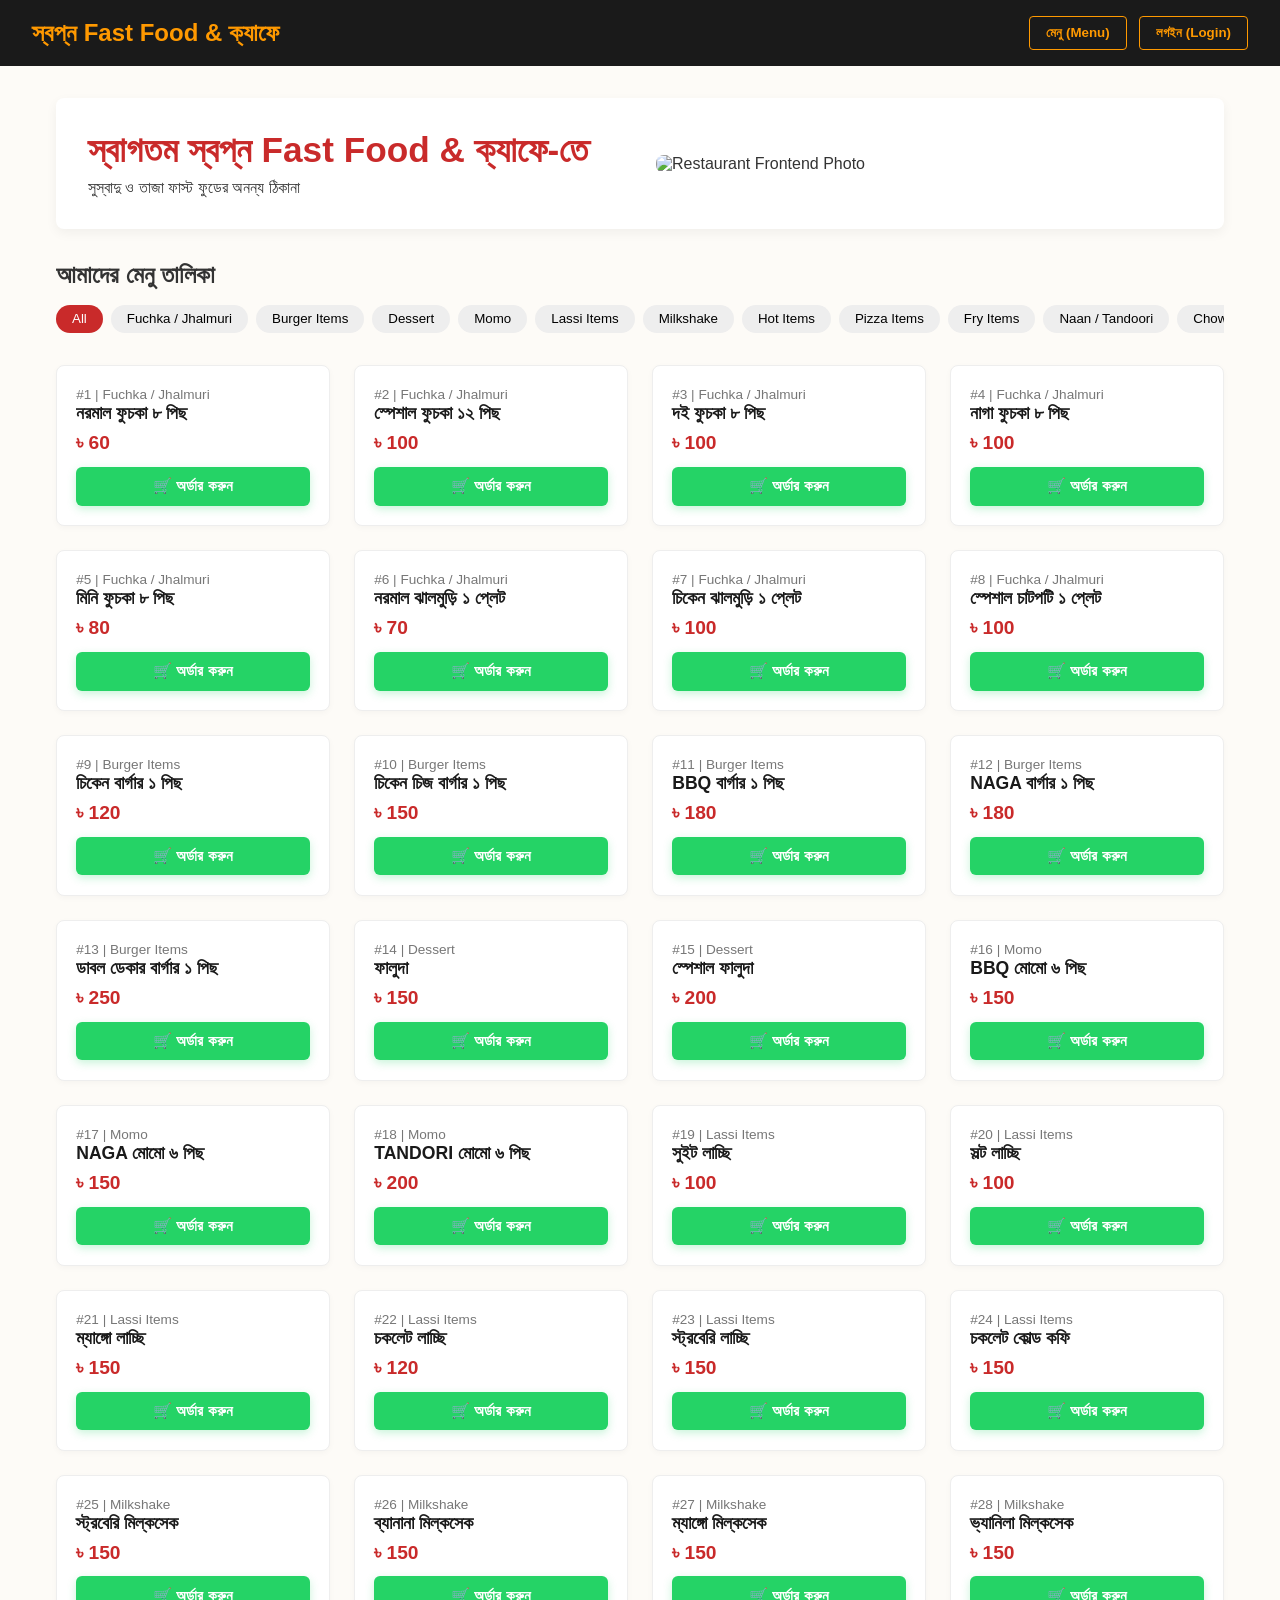
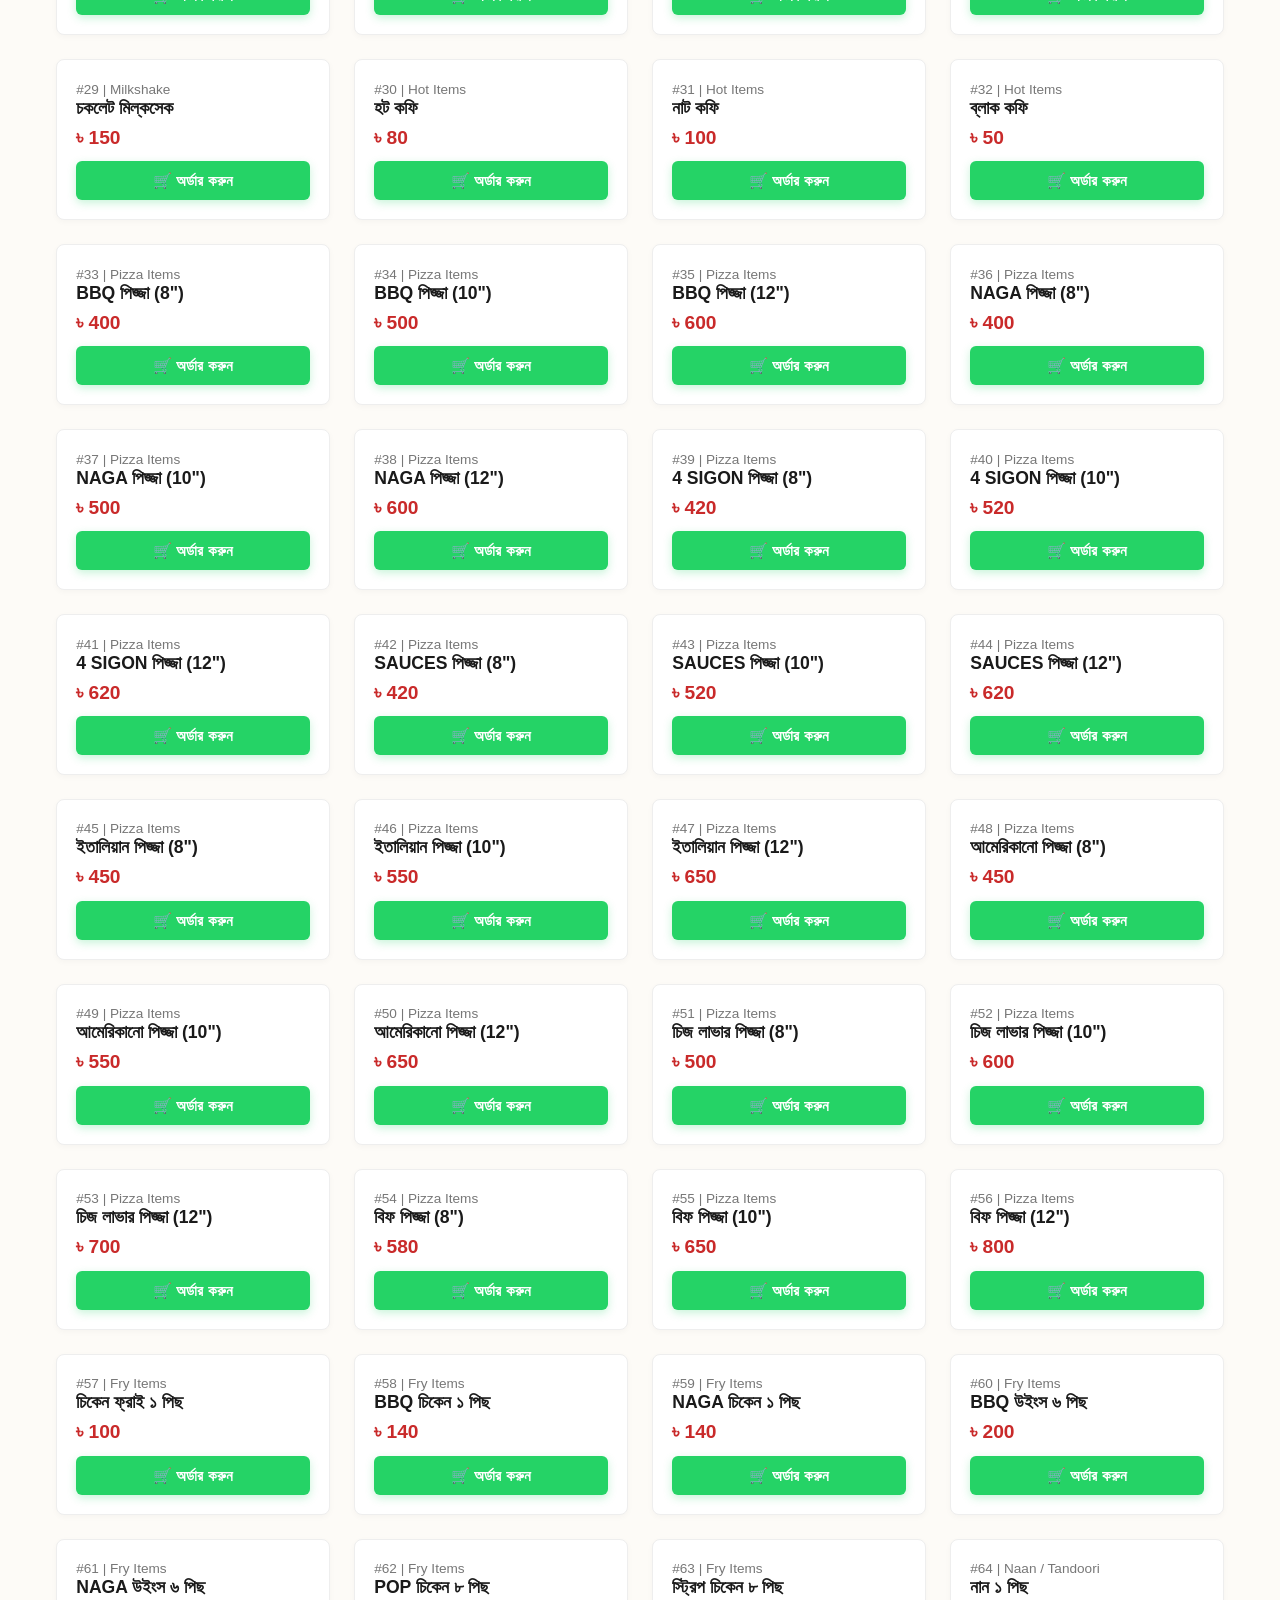
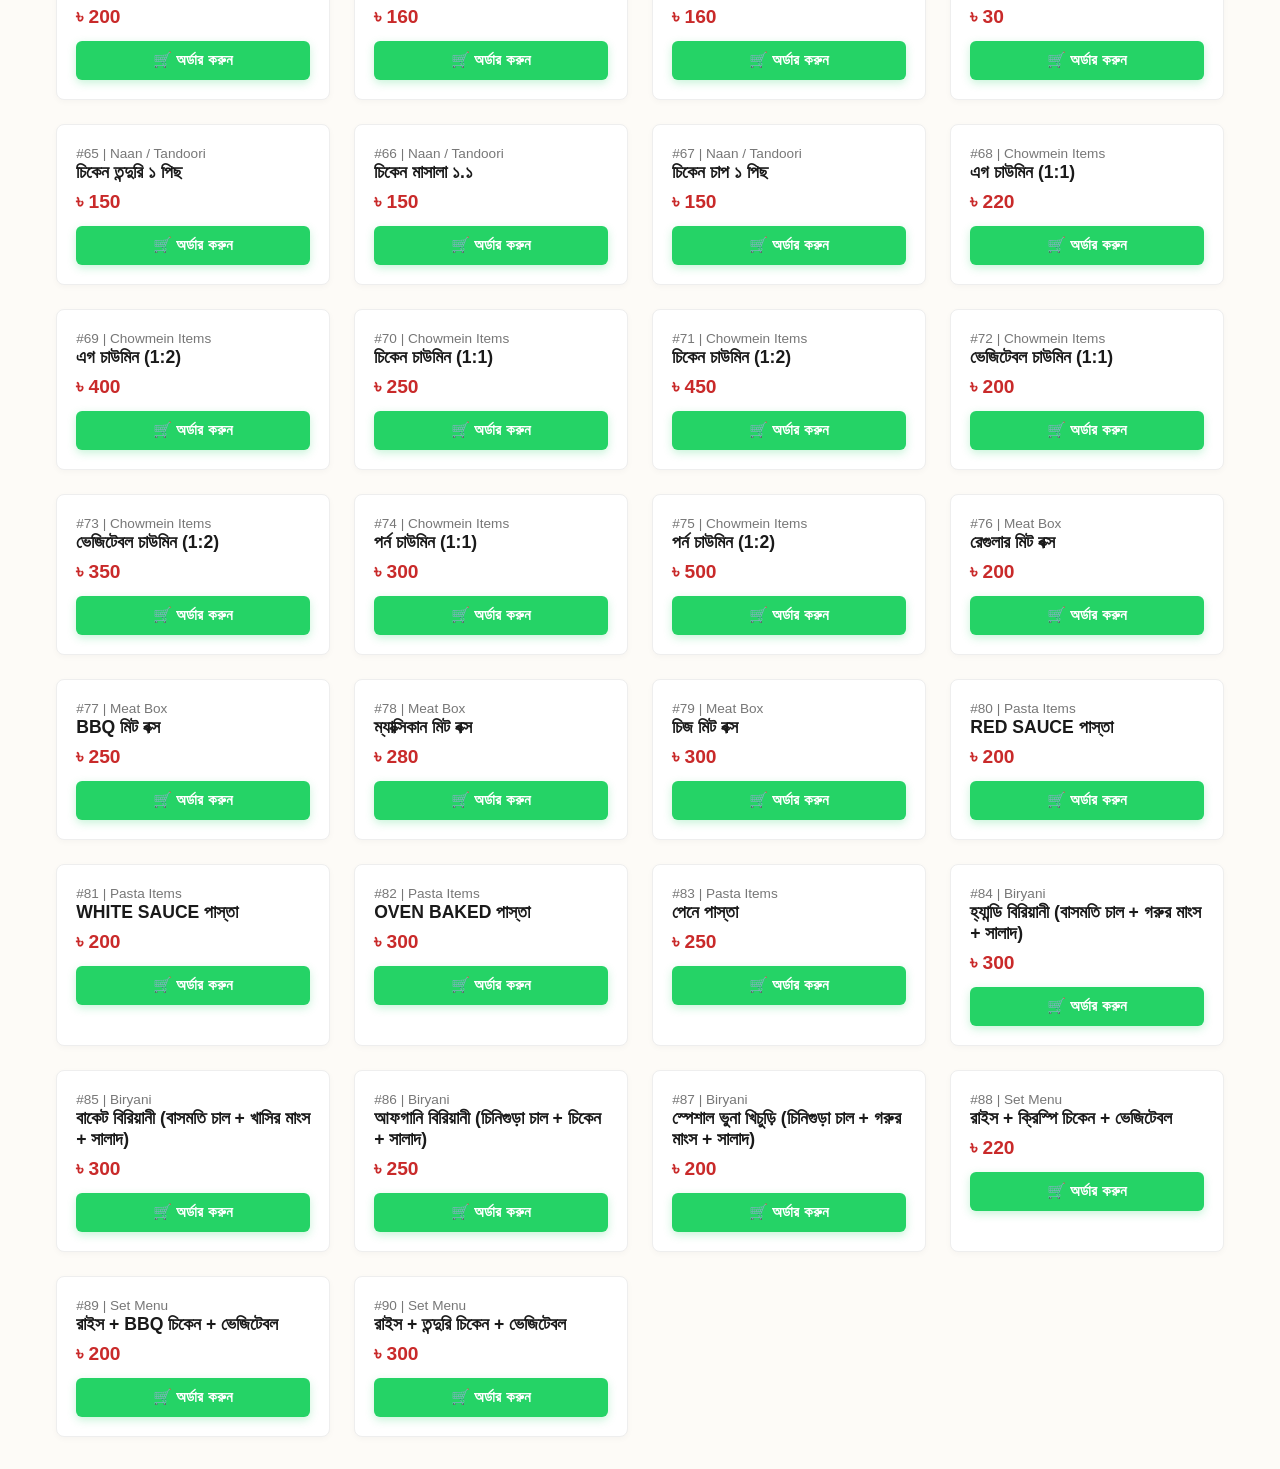
==== commit 1f0c729b: "Update index.html" ====
--- a/index.html
+++ b/index.html
@@ -5,10 +5,10 @@
     <meta name="viewport" content="width=device-width, initial-scale=1.0">
     
     <!-- Primary Meta Tags for Google Search -->
-    <title>সপ্ন Fast Food & ক্যাফে | সেরা ফাস্ট ফুড ও ক্যাফে</title>
-    <meta name="title" content="সপ্ন Fast Food & ক্যাফে | সেরা ফাস্ট ফুড ও ক্যাফে">
-    <meta name="description" content="সপ্ন Fast Food & ক্যাফে-তে পান সুস্বাদু ফুচকা, বার্গার, মোমো, পিজ্জা, চাউমিন ও কোল্ড বেভারেজ। আজই অনলাইনে অর্ডার করুন হোয়াটসঅ্যাপের মাধ্যমে।">
-    <meta name="keywords" content="সপ্ন ফাস্ট ফুড, সপ্ন ক্যাফে, ফুচকা, বার্গার, পিজ্জা, মোমো, Fast food cafe, restaurant order">
+    <title>স্বপ্ন Fast Food & ক্যাফে | সেরা ফাস্ট ফুড ও ক্যাফে</title>
+    <meta name="title" content="স্বপ্ন Fast Food & ক্যাফে | সেরা ফাস্ট ফুড ও ক্যাফে">
+    <meta name="description" content="স্বপ্ন Fast Food & ক্যাফে-তে পান সুস্বাদু ফুচকা, বার্গার, মোমো, পিজ্জা, চাউমিন ও কোল্ড বেভারেজ। আজই অনলাইনে অর্ডার করুন হোয়াটসঅ্যাপের মাধ্যমে।">
+    <meta name="keywords" content="স্বপ্ন ফাস্ট ফুড, স্বপ্ন ক্যাফে, ফুচকা, বার্গার, পিজ্জা, মোমো, Fast food cafe, restaurant order">
     <meta name="robots" content="index, follow">
 
     <!-- Google Search Console Verification Meta Tag -->
@@ -16,7 +16,7 @@
 
     <!-- Open Graph / Facebook / WhatsApp Share Preview -->
     <meta property="og:type" content="website">
-    <meta property="og:title" content="সপ্ন Fast Food & ক্যাফে">
+    <meta property="og:title" content="স্বপ্ন Fast Food & ক্যাফে">
     <meta property="og:description" content="সুস্বাদু ও তাজা ফাস্ট ফুডের অনন্য ঠিকানা। অনলাইন মেনু দেখুন এবং অর্ডার করুন।">
     <meta property="og:image" content="https://images.unsplash.com/photo-1555396273-367ea4eb4db5?auto=format&fit=crop&w=1000&q=80">
     <meta property="og:url" content="https://sopnofastfoodcafe.vercel.app">
@@ -26,7 +26,7 @@
     <meta name="theme-color" content="#1a1a1a">
     <meta name="apple-mobile-web-app-capable" content="yes">
     <meta name="apple-mobile-web-app-status-bar-style" content="black-translucent">
-    <meta name="apple-mobile-web-app-title" content="সপ্ন ক্যাফে">
+    <meta name="apple-mobile-web-app-title" content="স্বপ্ন ক্যাফে">
     <link rel="icon" type="image/svg+xml" href="icon.svg">
     <link rel="apple-touch-icon" href="icon.svg">
 
@@ -35,7 +35,7 @@
     {
       "@context": "https://schema.org",
       "@type": "FastFoodRestaurant",
-      "name": "সপ্ন Fast Food & ক্যাফে",
+      "name": "স্বপ্ন Fast Food & ক্যাফে",
       "image": "https://images.unsplash.com/photo-1555396273-367ea4eb4db5?auto=format&fit=crop&w=1000&q=80",
       "servesCuisine": "Fast Food, Snacks, Beverages",
       "priceRange": "৳৳",
@@ -49,7 +49,7 @@
 </head>
 <body>
     <header class="navbar">
-        <div class="logo">সপ্ন Fast Food & ক্যাফে</div>
+        <div class="logo">স্বপ্ন Fast Food & ক্যাফে</div>
         <nav>
             <button onclick="switchView('public-menu')" class="nav-btn">মেনু (Menu)</button>
             <button onclick="openLoginModal()" class="nav-btn login-btn" id="login-trigger">লগইন (Login)</button>
@@ -61,7 +61,7 @@
         <!-- Hero Section -->
         <section id="hero-section" class="hero">
             <div class="hero-content">
-                <h1>স্বাগতম সপ্ন Fast Food & ক্যাফে-তে</h1>
+                <h1>স্বাগতম স্বপ্ন Fast Food & ক্যাফে-তে</h1>
                 <p>সুস্বাদু ও তাজা ফাস্ট ফুডের অনন্য ঠিকানা</p>
             </div>
             <div class="hero-image">
